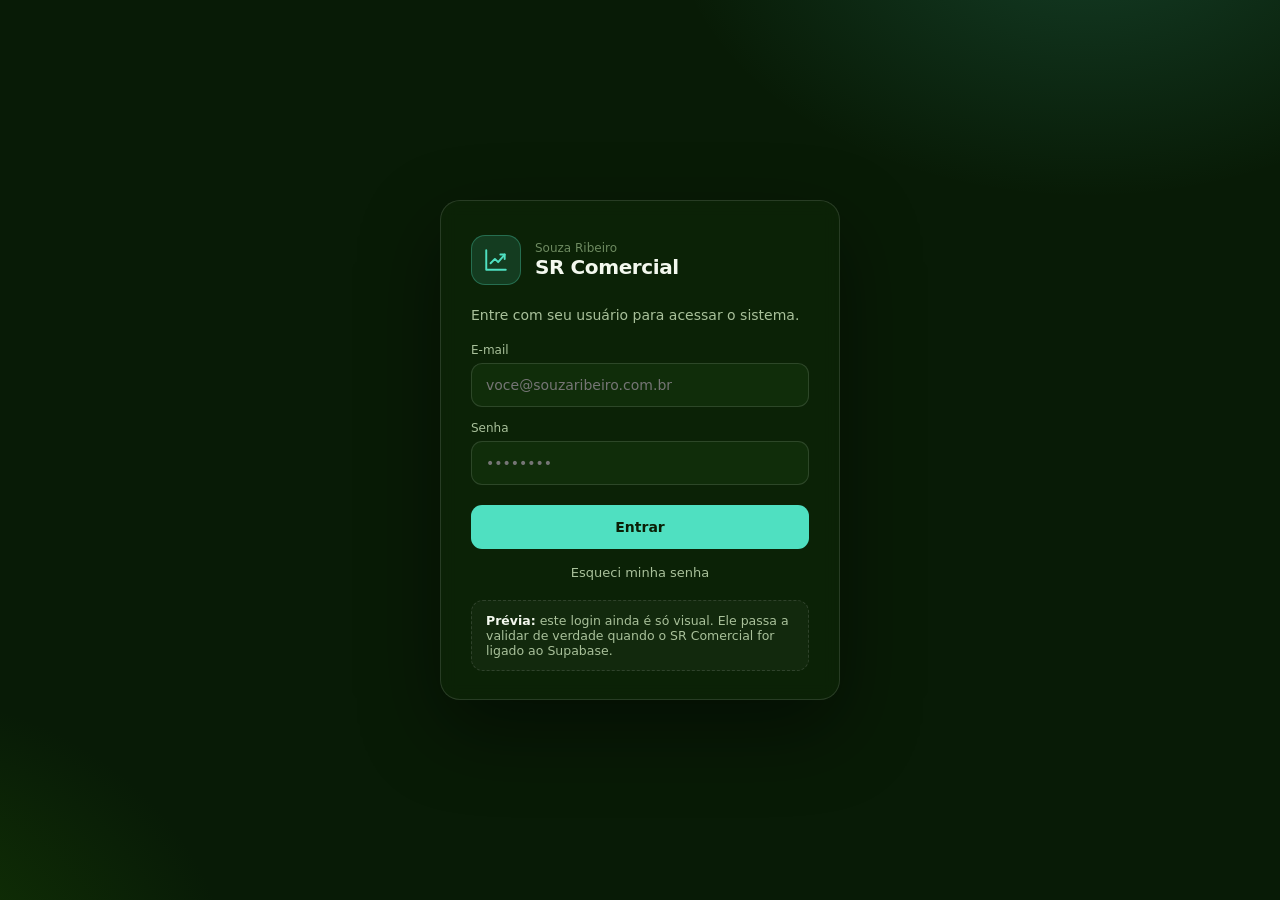
==== sistemas/comercial/index.html @ f1ced668 "SR Central: tela inicial com os sistemas da Souza Ribeiro Co-Authored-By: Claude Opus 5.5 <noreply@a" ====
<!DOCTYPE html>
<html lang="pt-BR">
<head>
<meta charset="UTF-8">
<meta name="viewport" content="width=device-width, initial-scale=1">
<title>SR Comercial · Souza Ribeiro</title>
<link rel="icon" type="image/png" href="../../assets/marca/favicon.png">
<!--
  ============================================================
  SR Comercial — página provisória
  Substitua este arquivo pelo HTML do sistema.
  O login abaixo é só visual: ainda não valida nada.
  Quando o sistema for ligado ao Supabase, ele passa a
  autenticar de verdade aqui, antes de liberar o uso.
  ============================================================
-->
<style>
  :root { --c: #4fe0c1; --bg: #081b06; --cartao: #0c2408; --campo: #102d0a; --linha: rgba(255,255,255,.12); --texto: #f3f8ee; --texto-2: #a9c19a; --texto-3: #6e8b60; }
  * { box-sizing: border-box; margin: 0; padding: 0; }
  html, body { height: 100%; }
  body {
    font-family: "Poppins", "Inter", "Segoe UI", system-ui, sans-serif; color: var(--texto); font-size: 14px;
    background:
      radial-gradient(700px 480px at 85% -10%, color-mix(in srgb, var(--c) 18%, transparent), transparent 60%),
      radial-gradient(600px 500px at -10% 110%, rgba(43,115,3,.35), transparent 60%),
      var(--bg);
    display: grid; place-items: center; padding: 24px; -webkit-font-smoothing: antialiased;
  }
  .card { width: 100%; max-width: 400px; background: rgba(12,36,8,.85); border: 1px solid var(--linha); border-radius: 20px; padding: 34px 30px 28px; box-shadow: 0 30px 80px rgba(0,0,0,.45); backdrop-filter: blur(8px); }
  .topo { display: flex; align-items: center; gap: 14px; }
  .ic { width: 50px; height: 50px; border-radius: 14px; display: grid; place-items: center; color: var(--c); background: color-mix(in srgb, var(--c) 14%, transparent); border: 1px solid color-mix(in srgb, var(--c) 30%, transparent); }
  .ic svg { width: 26px; height: 26px; stroke: currentColor; fill: none; stroke-width: 1.8; stroke-linecap: round; stroke-linejoin: round; }
  .sist { font-size: 12px; color: var(--texto-3); }
  h1 { font-size: 20px; letter-spacing: -.4px; }
  p.sub { color: var(--texto-2); margin: 22px 0 20px; }
  label { display: block; font-size: 12px; color: var(--texto-2); margin-bottom: 6px; font-weight: 500; }
  .campo { margin-bottom: 14px; }
  input { width: 100%; height: 44px; padding: 0 14px; border-radius: 11px; background: var(--campo); border: 1px solid var(--linha); color: var(--texto); font: inherit; outline: none; transition: border-color .15s, box-shadow .15s; }
  input:focus { border-color: var(--c); box-shadow: 0 0 0 3px color-mix(in srgb, var(--c) 18%, transparent); }
  button { width: 100%; height: 44px; border: 0; border-radius: 11px; background: var(--c); color: #0b1f06; font: inherit; font-weight: 700; cursor: pointer; margin-top: 6px; transition: filter .15s; }
  button:hover { filter: brightness(1.08); }
  .esqueci { display: block; text-align: center; margin-top: 16px; color: var(--texto-2); font-size: 13px; text-decoration: none; }
  .esqueci:hover { color: var(--c); }
  .aviso { margin-top: 20px; padding: 12px 14px; border-radius: 12px; font-size: 12.5px; color: var(--texto-2); background: rgba(255,255,255,.03); border: 1px dashed var(--linha); }
  .aviso b { color: var(--texto); }
  .pronto { display: none; text-align: center; }
  .pronto .ic { margin: 0 auto 16px; width: 64px; height: 64px; border-radius: 18px; }
  .pronto h2 { font-size: 19px; margin-bottom: 8px; }
  .pronto p { color: var(--texto-2); }
  .pronto code { background: var(--campo); padding: 2px 7px; border-radius: 6px; font-size: 12.5px; color: var(--texto); }
  .entrou .form { display: none; }
  .entrou .pronto { display: block; }
  .rodape { text-align: center; color: var(--texto-3); font-size: 12px; margin-top: 18px; }
</style>
</head>
<body>
  <div class="card" id="card">
    <div class="topo">
      <div class="ic"><svg viewBox="0 0 24 24"><path d="M3 3v18h18"/><path d="m7 15 4-4 3 3 6-7"/><path d="M16 7h4v4"/></svg></div>
      <div><div class="sist">Souza Ribeiro</div><h1>SR Comercial</h1></div>
    </div>

    <form class="form" id="form" autocomplete="on">
      <p class="sub">Entre com seu usuário para acessar o sistema.</p>
      <div class="campo"><label for="email">E-mail</label><input id="email" type="email" placeholder="voce@souzaribeiro.com.br" required></div>
      <div class="campo"><label for="senha">Senha</label><input id="senha" type="password" placeholder="••••••••" required></div>
      <button type="submit">Entrar</button>
      <a class="esqueci" href="#">Esqueci minha senha</a>
      <div class="aviso"><b>Prévia:</b> este login ainda é só visual. Ele passa a validar de verdade quando o SR Comercial for ligado ao Supabase.</div>
    </form>

    <div class="pronto">
      <div class="ic"><svg viewBox="0 0 24 24"><path d="M3 3v18h18"/><path d="m7 15 4-4 3 3 6-7"/><path d="M16 7h4v4"/></svg></div>
      <h2>SR Comercial em construção</h2>
      <p>Substitua o arquivo <code>sistemas/comercial/index.html</code> pelo sistema real.</p>
    </div>
  </div>

  <script>
    document.getElementById('form').addEventListener('submit', function (e) {
      e.preventDefault();
      document.getElementById('card').classList.add('entrou');
    });
  </script>
</body>
</html>
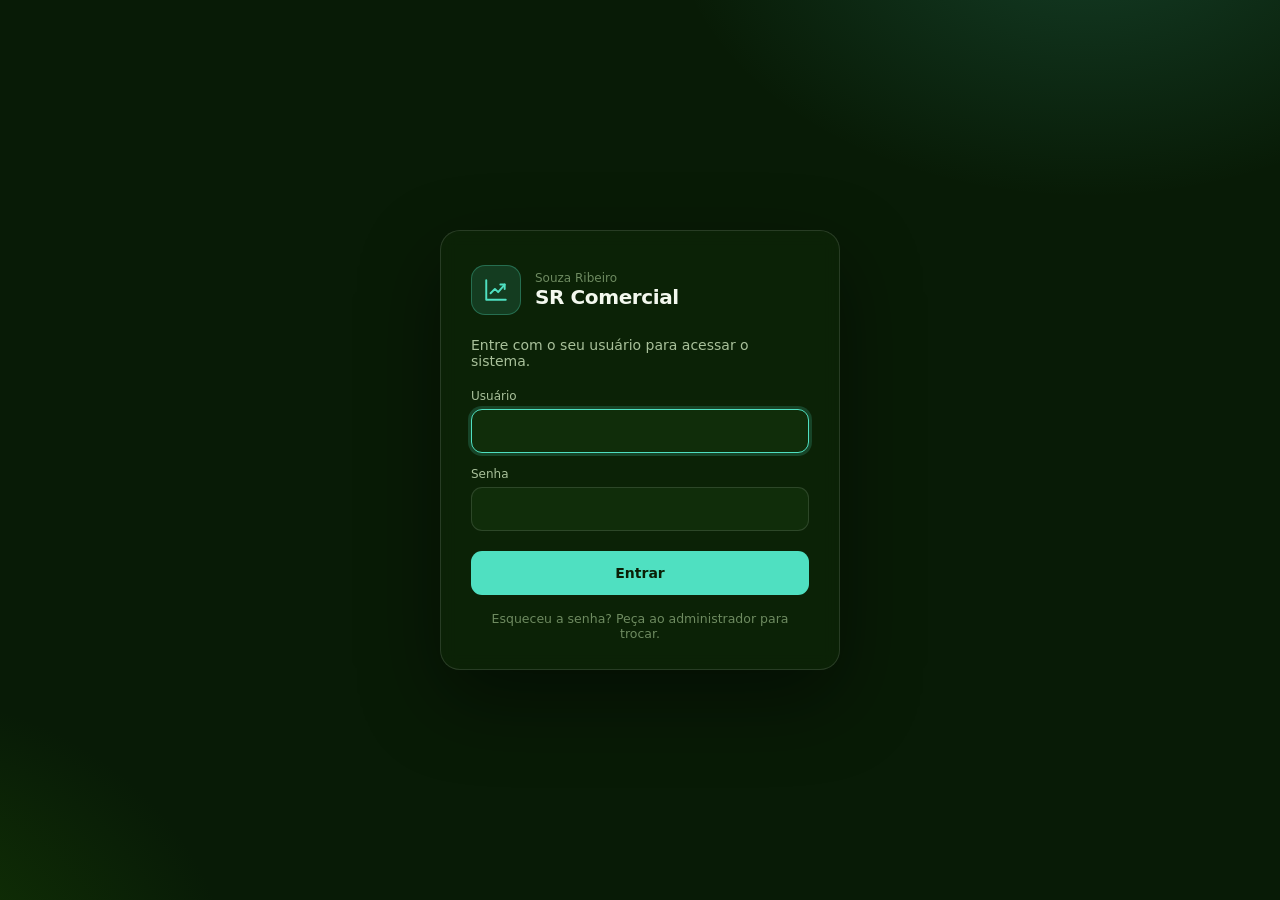
==== commit f077ae70: "Configurações com cadastro de usuários e login real nos sistemas - Aba Configurações (login ADMIN/AD" ====
--- a/sistemas/comercial/index.html
+++ b/sistemas/comercial/index.html
@@ -7,11 +7,14 @@
 <link rel="icon" type="image/png" href="../../assets/marca/favicon.png">
 <!--
   ============================================================
-  SR Comercial — página provisória
-  Substitua este arquivo pelo HTML do sistema.
-  O login abaixo é só visual: ainda não valida nada.
-  Quando o sistema for ligado ao Supabase, ele passa a
-  autenticar de verdade aqui, antes de liberar o uso.
+  SR Comercial — página provisória com LOGIN REAL
+  O login já funciona: confere usuário, senha e se a pessoa
+  tem o SR Comercial liberado em Configurações.
+
+  Para colocar o sistema de verdade, mantenha os dois <script>
+  do Supabase (sr-config.js e sr-auth.js) e troque o conteúdo
+  da área "app" pelo sistema. Use SRAuth.rest(...) para ler e
+  gravar no banco.
   ============================================================
 -->
 <style>
@@ -24,12 +27,15 @@
       radial-gradient(700px 480px at 85% -10%, color-mix(in srgb, var(--c) 18%, transparent), transparent 60%),
       radial-gradient(600px 500px at -10% 110%, rgba(43,115,3,.35), transparent 60%),
       var(--bg);
-    display: grid; place-items: center; padding: 24px; -webkit-font-smoothing: antialiased;
+    -webkit-font-smoothing: antialiased;
   }
-  .card { width: 100%; max-width: 400px; background: rgba(12,36,8,.85); border: 1px solid var(--linha); border-radius: 20px; padding: 34px 30px 28px; box-shadow: 0 30px 80px rgba(0,0,0,.45); backdrop-filter: blur(8px); }
+  svg.i { width: 26px; height: 26px; stroke: currentColor; fill: none; stroke-width: 1.8; stroke-linecap: round; stroke-linejoin: round; }
+  .tela { min-height: 100%; display: grid; place-items: center; padding: 24px; }
+  .tela[hidden], [hidden] { display: none !important; }
+  .card { width: 100%; max-width: 400px; background: rgba(12,36,8,.85); border: 1px solid var(--linha); border-radius: 20px; padding: 34px 30px 28px; box-shadow: 0 30px 80px rgba(0,0,0,.45); backdrop-filter: blur(8px); animation: sobe .4s cubic-bezier(.2,.8,.2,1); }
+  @keyframes sobe { from { opacity: 0; transform: translateY(10px); } }
   .topo { display: flex; align-items: center; gap: 14px; }
-  .ic { width: 50px; height: 50px; border-radius: 14px; display: grid; place-items: center; color: var(--c); background: color-mix(in srgb, var(--c) 14%, transparent); border: 1px solid color-mix(in srgb, var(--c) 30%, transparent); }
-  .ic svg { width: 26px; height: 26px; stroke: currentColor; fill: none; stroke-width: 1.8; stroke-linecap: round; stroke-linejoin: round; }
+  .ic { width: 50px; height: 50px; border-radius: 14px; display: grid; place-items: center; color: var(--c); background: color-mix(in srgb, var(--c) 14%, transparent); border: 1px solid color-mix(in srgb, var(--c) 30%, transparent); flex-shrink: 0; }
   .sist { font-size: 12px; color: var(--texto-3); }
   h1 { font-size: 20px; letter-spacing: -.4px; }
   p.sub { color: var(--texto-2); margin: 22px 0 20px; }
@@ -37,50 +43,142 @@
   .campo { margin-bottom: 14px; }
   input { width: 100%; height: 44px; padding: 0 14px; border-radius: 11px; background: var(--campo); border: 1px solid var(--linha); color: var(--texto); font: inherit; outline: none; transition: border-color .15s, box-shadow .15s; }
   input:focus { border-color: var(--c); box-shadow: 0 0 0 3px color-mix(in srgb, var(--c) 18%, transparent); }
-  button { width: 100%; height: 44px; border: 0; border-radius: 11px; background: var(--c); color: #0b1f06; font: inherit; font-weight: 700; cursor: pointer; margin-top: 6px; transition: filter .15s; }
-  button:hover { filter: brightness(1.08); }
-  .esqueci { display: block; text-align: center; margin-top: 16px; color: var(--texto-2); font-size: 13px; text-decoration: none; }
-  .esqueci:hover { color: var(--c); }
-  .aviso { margin-top: 20px; padding: 12px 14px; border-radius: 12px; font-size: 12.5px; color: var(--texto-2); background: rgba(255,255,255,.03); border: 1px dashed var(--linha); }
-  .aviso b { color: var(--texto); }
-  .pronto { display: none; text-align: center; }
-  .pronto .ic { margin: 0 auto 16px; width: 64px; height: 64px; border-radius: 18px; }
-  .pronto h2 { font-size: 19px; margin-bottom: 8px; }
-  .pronto p { color: var(--texto-2); }
-  .pronto code { background: var(--campo); padding: 2px 7px; border-radius: 6px; font-size: 12.5px; color: var(--texto); }
-  .entrou .form { display: none; }
-  .entrou .pronto { display: block; }
-  .rodape { text-align: center; color: var(--texto-3); font-size: 12px; margin-top: 18px; }
+  .btn { width: 100%; height: 44px; border: 0; border-radius: 11px; background: var(--c); color: #0b1f06; font: inherit; font-weight: 700; cursor: pointer; margin-top: 6px; transition: filter .15s; display: inline-flex; align-items: center; justify-content: center; }
+  .btn:hover { filter: brightness(1.08); }
+  .btn:disabled { opacity: .6; cursor: default; }
+  .btn.sec { background: rgba(255,255,255,.06); color: var(--texto); border: 1px solid var(--linha); }
+  .dica { margin-top: 16px; color: var(--texto-3); font-size: 12.5px; text-align: center; }
+  .erro { background: rgba(229,72,77,.1); border: 1px solid rgba(229,72,77,.35); color: #ffb4b6; padding: 10px 12px; border-radius: 10px; font-size: 13px; margin-bottom: 14px; }
+  .spin { width: 30px; height: 30px; border: 3px solid rgba(255,255,255,.1); border-top-color: var(--c); border-radius: 50%; animation: gira .8s linear infinite; }
+  .spin.mini { width: 18px; height: 18px; border-width: 2px; border-color: rgba(0,0,0,.2); border-top-color: currentColor; }
+  @keyframes gira { to { transform: rotate(360deg); } }
+  .centro { text-align: center; }
+  .centro .ic { margin: 0 auto 16px; width: 60px; height: 60px; border-radius: 18px; }
+  .centro h2 { font-size: 19px; margin-bottom: 8px; }
+  .centro p { color: var(--texto-2); margin-bottom: 18px; }
+  .centro b { color: var(--texto); }
+
+  /* área do sistema (depois do login) */
+  .app { min-height: 100%; display: flex; flex-direction: column; }
+  .barra { display: flex; align-items: center; gap: 12px; padding: 12px 20px; border-bottom: 1px solid var(--linha); background: rgba(8,27,6,.7); backdrop-filter: blur(8px); }
+  .barra .ic { width: 36px; height: 36px; border-radius: 10px; }
+  .barra .ic svg { width: 19px; height: 19px; }
+  .barra h1 { font-size: 16px; }
+  .quem { margin-left: auto; display: flex; align-items: center; gap: 10px; font-size: 13px; color: var(--texto-2); }
+  .quem b { color: var(--texto); font-weight: 600; }
+  .sair { height: 34px; padding: 0 12px; border-radius: 9px; border: 1px solid var(--linha); background: rgba(255,255,255,.04); color: var(--texto); font: inherit; font-size: 13px; cursor: pointer; }
+  .sair:hover { border-color: var(--c); }
+  .conteudo { flex: 1; display: grid; place-items: center; padding: 24px; }
+  .construcao { text-align: center; max-width: 440px; }
+  .construcao .ic { margin: 0 auto 18px; width: 70px; height: 70px; border-radius: 20px; }
+  .construcao .ic svg { width: 34px; height: 34px; }
+  .construcao h2 { font-size: 22px; letter-spacing: -.5px; margin-bottom: 8px; }
+  .construcao p { color: var(--texto-2); }
+  .construcao code { background: var(--campo); padding: 2px 7px; border-radius: 6px; font-size: 12.5px; color: var(--texto); }
+  @media (max-width: 520px) { .quem span { display: none; } }
 </style>
 </head>
 <body>
-  <div class="card" id="card">
-    <div class="topo">
-      <div class="ic"><svg viewBox="0 0 24 24"><path d="M3 3v18h18"/><path d="m7 15 4-4 3 3 6-7"/><path d="M16 7h4v4"/></svg></div>
-      <div><div class="sist">Souza Ribeiro</div><h1>SR Comercial</h1></div>
-    </div>
+  <!-- carregando -->
+  <div class="tela" id="t-carregando"><div class="spin"></div></div>
 
-    <form class="form" id="form" autocomplete="on">
-      <p class="sub">Entre com seu usuário para acessar o sistema.</p>
-      <div class="campo"><label for="email">E-mail</label><input id="email" type="email" placeholder="voce@souzaribeiro.com.br" required></div>
-      <div class="campo"><label for="senha">Senha</label><input id="senha" type="password" placeholder="••••••••" required></div>
-      <button type="submit">Entrar</button>
-      <a class="esqueci" href="#">Esqueci minha senha</a>
-      <div class="aviso"><b>Prévia:</b> este login ainda é só visual. Ele passa a validar de verdade quando o SR Comercial for ligado ao Supabase.</div>
+  <!-- login -->
+  <div class="tela" id="t-login" hidden>
+    <form class="card" id="form" autocomplete="on">
+      <div class="topo">
+        <div class="ic"><svg class="i" viewBox="0 0 24 24"><path d="M3 3v18h18"/><path d="m7 15 4-4 3 3 6-7"/><path d="M16 7h4v4"/></svg></div>
+        <div><div class="sist">Souza Ribeiro</div><h1>SR Comercial</h1></div>
+      </div>
+      <p class="sub">Entre com o seu usuário para acessar o sistema.</p>
+      <div class="erro" id="erro" hidden></div>
+      <div class="campo"><label for="usuario">Usuário</label><input id="usuario" name="usuario" autocomplete="username" autocapitalize="none" spellcheck="false" required></div>
+      <div class="campo"><label for="senha">Senha</label><input id="senha" name="senha" type="password" autocomplete="current-password" required></div>
+      <button class="btn" type="submit" id="btn-entrar">Entrar</button>
+      <div class="dica">Esqueceu a senha? Peça ao administrador para trocar.</div>
     </form>
+  </div>
 
-    <div class="pronto">
-      <div class="ic"><svg viewBox="0 0 24 24"><path d="M3 3v18h18"/><path d="m7 15 4-4 3 3 6-7"/><path d="M16 7h4v4"/></svg></div>
-      <h2>SR Comercial em construção</h2>
-      <p>Substitua o arquivo <code>sistemas/comercial/index.html</code> pelo sistema real.</p>
+  <!-- sem acesso -->
+  <div class="tela" id="t-sem-acesso" hidden>
+    <div class="card centro">
+      <div class="ic"><svg class="i" viewBox="0 0 24 24"><path d="M3 3v18h18"/><path d="m7 15 4-4 3 3 6-7"/><path d="M16 7h4v4"/></svg></div>
+      <h2>Sem acesso ao SR Comercial</h2>
+      <p>O usuário <b id="sa-nome"></b> não tem este sistema liberado. Peça ao administrador para liberar em Configurações.</p>
+      <button class="btn sec" id="btn-trocar">Entrar com outro usuário</button>
     </div>
   </div>
 
+  <!-- sistema (depois do login) -->
+  <div class="app" id="t-app" hidden>
+    <header class="barra">
+      <div class="ic"><svg class="i" viewBox="0 0 24 24"><path d="M3 3v18h18"/><path d="m7 15 4-4 3 3 6-7"/><path d="M16 7h4v4"/></svg></div>
+      <h1>SR Comercial</h1>
+      <div class="quem"><span>Olá, <b id="app-nome"></b></span><button class="sair" id="btn-sair">Sair</button></div>
+    </header>
+    <main class="conteudo">
+      <!-- ===== SUBSTITUA ESTE BLOCO PELO SISTEMA ===== -->
+      <div class="construcao">
+        <div class="ic"><svg class="i" viewBox="0 0 24 24"><path d="M3 3v18h18"/><path d="m7 15 4-4 3 3 6-7"/><path d="M16 7h4v4"/></svg></div>
+        <h2>SR Comercial em construção</h2>
+        <p>O login já está funcionando. O sistema entra no arquivo <code>sistemas/comercial/index.html</code>.</p>
+      </div>
+      <!-- ============================================== -->
+    </main>
+  </div>
+
+  <script src="../../assets/sr-config.js"></script>
+  <script src="../../assets/sr-auth.js"></script>
   <script>
-    document.getElementById('form').addEventListener('submit', function (e) {
-      e.preventDefault();
-      document.getElementById('card').classList.add('entrou');
+  (function () {
+    var SISTEMA = 'comercial';
+    var telas = ['t-carregando', 't-login', 't-sem-acesso', 't-app'];
+    function ver(id) { telas.forEach(function (t) { document.getElementById(t).hidden = t !== id; }); }
+
+    async function verificar() {
+      ver('t-carregando');
+      var cad = null;
+      try { cad = await SRAuth.meuCadastro(true); } catch (e) { return mostrarLogin(e.message); }
+      if (!cad || !cad.ativo) return mostrarLogin();
+      if (!SRAuth.temAcesso(cad, SISTEMA)) {
+        document.getElementById('sa-nome').textContent = cad.nome + ' (@' + cad.username + ')';
+        return ver('t-sem-acesso');
+      }
+      document.getElementById('app-nome').textContent = cad.nome;
+      ver('t-app');
+      // >>> inicie o sistema aqui (o usuário logado é "cad") <<<
+    }
+
+    function mostrarLogin(msg) {
+      var e = document.getElementById('erro');
+      e.textContent = msg || '';
+      e.hidden = !msg;
+      ver('t-login');
+      setTimeout(function () { var u = document.getElementById('usuario'); (u.value ? document.getElementById('senha') : u).focus(); }, 30);
+    }
+
+    document.getElementById('form').addEventListener('submit', async function (ev) {
+      ev.preventDefault();
+      var b = document.getElementById('btn-entrar');
+      b.disabled = true; b.innerHTML = '<span class="spin mini"></span>';
+      try {
+        await SRAuth.entrar(this.usuario.value, this.senha.value);
+        this.senha.value = '';
+        await verificar();
+      } catch (err) {
+        mostrarLogin(err.message);
+      } finally {
+        b.disabled = false; b.textContent = 'Entrar';
+      }
     });
+
+    async function sair() { await SRAuth.sair(); document.getElementById('senha').value = ''; mostrarLogin(); }
+    document.getElementById('btn-sair').addEventListener('click', sair);
+    document.getElementById('btn-trocar').addEventListener('click', sair);
+
+    // se entrar/sair em outro sistema ou nas Configurações, atualiza aqui também
+    SRAuth.aoMudarSessao(verificar);
+    verificar();
+  })();
   </script>
 </body>
 </html>
